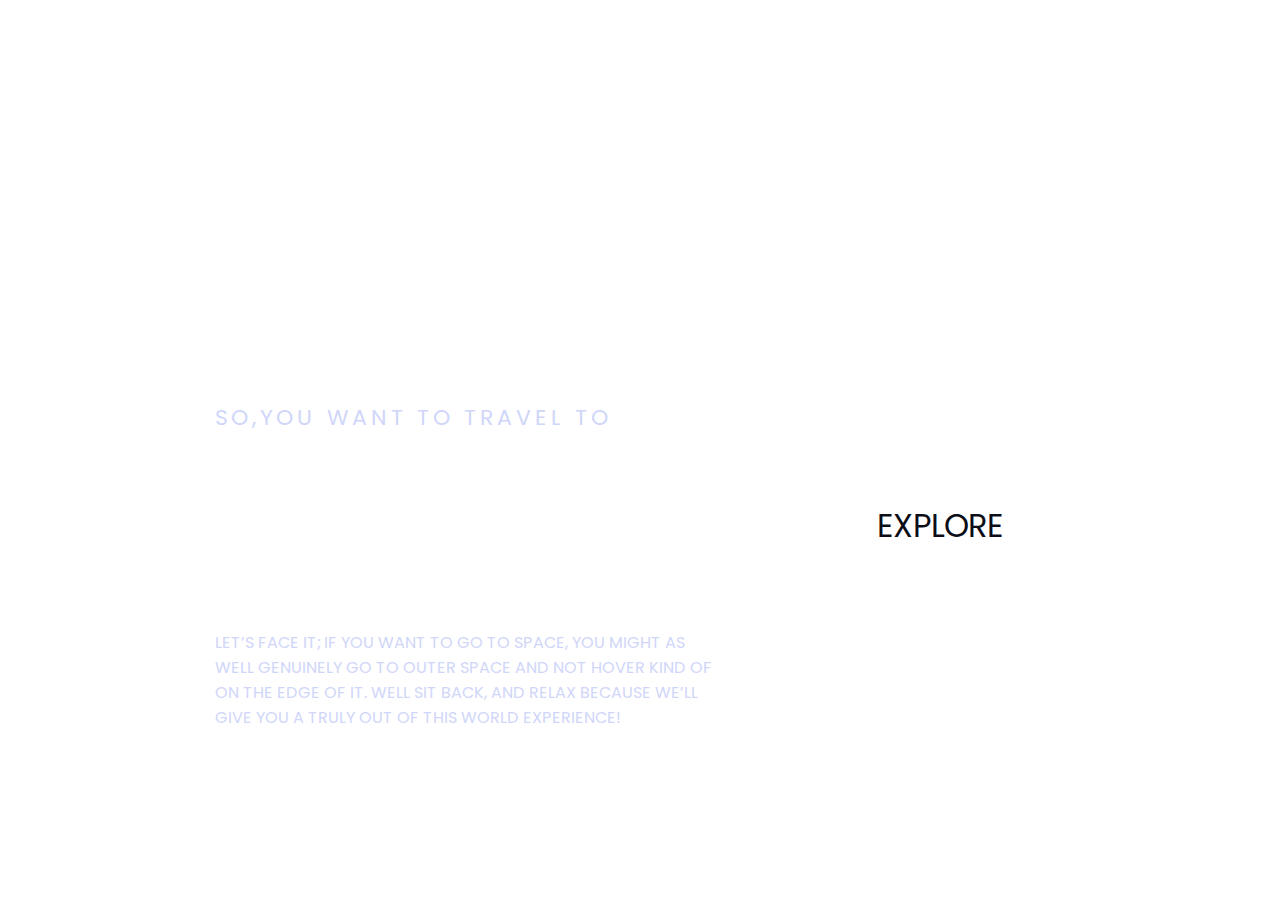
==== index.html @ 83350612 "destination page" ====
<!DOCTYPE html>
<html lang="en">
<head>
  <meta charset="UTF-8">
  <meta name="viewport" content="width=device-width, initial-scale=1.0">

  <link rel="icon" type="image/png" sizes="32x32" href="./assets/favicon-32x32.png">
  <link rel="stylesheet" href="/CSS/design_system_style.css">
  <link rel="stylesheet" href="/CSS/style.css">
  <link rel="stylesheet" href="/CSS/responsive_style.css">
  <title>Frontend Mentor | Space tourism website</title>
</head>
<body>
  <section class="container" id="home">
    <nav>
      <div class="nav-logo">
        <img src="/starter-code/assets/shared/logo.svg" alt="">
        <div class="line"></div>
      </div>
      
      <div class="nav-btn">
        <div>
          <span class="line-1"></span>
          <span class="line-2"></span>
          <span class="line-3"></span>
        </div>
      </div>

      <div class="navbar">
        <div class="nav-item">
          <a href="index.html" class="nav-link active">00 <span>home</span></a>
          <a href="/starter-code/destination-moon.html" class="nav-link">01 <span>destination</span></a>
          <a href="/starter-code/crew-commander.html" class="nav-link">02 <span>crew</span></a>
          <a href="/starter-code/technology-vehicle.html" class="nav-link">03 <span>technology</span></a>
        </div>
      </div>
    </nav>

    <main>
     <div class="main-body">
      <div class="main-content">
        <div class="heading">so,you want to travel to</div>
        <div class="title">space</div>
        <div class="text">
          Let’s face it; if you want to go to space, 
          you might as well genuinely go to outer space and not hover kind of on the edge of it.
          Well sit back, and relax because we’ll give you a truly out of this world experience!
        </div>
      </div>

      <a href="/starter-code/destination-moon.html" class="main-btn">explore</a>
     </div>
    </main>
  </section>

  <script type="module" src="/JS/main.js"></script>
</body>
</html>
---- CSS/design_system_style.css ----
@import url('https://fonts.googleapis.com/css2?family=Poppins:ital,wght@0,100;0,200;0,300;0,400;0,500;0,600;0,700;0,800;0,900;1,100;1,200;1,300;1,400;1,500;1,600;1,700;1,800;1,900&display=swap');

:root {
    --white: rgba(255, 255, 255, 1); 
    --primary-color: rgba(208, 214, 249, 1);
    --secondary-color: rgba(11, 13, 23, 1);
}

*{
    padding: 0;
    margin: 0;
    box-sizing: border-box;
    font-family: "Poppins",sans-serif;
}


/* Navbar */

.container nav{
    display: flex;
    align-items: center;
    justify-content: space-between;
    margin: auto;
    padding-top: 30px;
}

.nav-logo{
    margin-left: 100px;
    display: flex;
    align-items: center;
    position: relative;
    flex: 1;
}


.line{
    width: calc(100% - 70px);
    height: 1px;
    background: var(--white);
    opacity: 25%;
    position: absolute;
    left: 120px;
    z-index: 10;
}

.nav-btn{
    width: 50px;
    height: 50px;
    margin-right: 50px;
    display: none;
    place-items: center;
    transition: all 0.5s ease;
    cursor: pointer;
}

.nav-btn div{
    width: 30px;
    height: 30px;
    position: relative;
}

.nav-btn div span{
    position: absolute;
    width: 100%;
    height: 3px;
    border-radius: 5px;
    background: var(--primary-color);
    inset: 50%;
    transform: translate(-50%,-50%);
    z-index: 10;
    transition: all 0.5s ease;
}

.nav-btn .line-1{
    transform: translate(-50%,-10px);
}

.nav-btn .line-3{
    transform: translate(-50%,8px);
}

.nav-btn.open .line-1{
    transform: translate(-50%,-50%) rotate(-45deg);
}

.nav-btn.open .line-2{
    width: 0;
}

.nav-btn.open .line-3{
    transform: translate(-50%,-50%) rotate(45deg);
}

.navbar{
    background: rgb(255,255,255,0.1);
    backdrop-filter: blur(5px);
    padding: 25px 150px;
}

.nav-item{
    display: flex;
    align-items: center;
    gap: 40px;
}


.nav-link{
    color: var(--white);
    text-transform: uppercase;
    text-decoration: none;
    letter-spacing: 1px;
    word-spacing: 2px;
    position: relative;
    transition: all 0.3s ease;
    font-size: 16px;
    font-weight: bold;
}

.nav-link span{
    font-weight: normal !important;
}

.nav-link::after{
    position: absolute;
    content: '';
    width: 0;
    height: 2px;
    background: var(--white);
    left: 0;
    bottom: -25px;
    transition: all 0.5s ease;
}

.nav-link.active::after,
.nav-link:hover::after{
    width: calc(100% + 5px);
}
/* main */
main{
    width: 1200px;
    margin: auto;
    position: relative;
}

.heading,
.caption{
    font-size: 28px;
    color: var(--primary-color);
    letter-spacing: 4px;
    text-transform: uppercase;
}

.caption{
    color: var(--white);
    position: absolute;
    top: 135px;
    left: 150px;
}

.caption span{
    opacity: 25%;
    font-weight: bold;
    letter-spacing: 4.72px;
}

.title{
    font-size: 144px;
    color: var(--white);
    text-transform: uppercase;
}

.text,.text-2{
    font-size: 18px;
    color: var(--primary-color);
    text-transform: uppercase;
}

.text-2{
    color: var(--primary-color);
}

.res-img{
    max-width: 100%;
    height: auto;
}
---- CSS/style.css ----
.container{
    background-image: url(/starter-code/assets/home/background-home-desktop.jpg);
    background-position: center center;
    background-repeat: no-repeat;
    background-size: cover;
    height: 100vh;
    position: relative;
}

.main-body{
    display: grid;
    grid-template-columns: 3fr 1fr;
    position: absolute;
    top: 350px;
    gap: 180px;
}

.main-content{
    display: flex;
    flex-direction: column;
    text-align: start;
    text-transform: uppercase;
}


.main-btn{
    font-size: 32px;
    background: var(--white);
    color: var(--secondary-color);
    border-radius: 50%;
    border: none;
    outline: none;
    height: 272px;
    width: 272px;
    cursor: pointer;
    transition: all 0.5s ease;
    position: relative;
    text-transform: uppercase;
    text-decoration: none;
    display: grid;
    place-items: center;
    -webkit-tap-highlight-color: transparent;
    z-index: 1;
}

.main-btn::after{
    position: absolute;
    content: '';
    width: 0px;
    height: 0px;
    background: rgb(255,255,255,0.1);
    backdrop-filter: blur(1px);
    border-radius: 50%;
    inset: 50%;
    transform: translate(-50%,-50%);
    transition: all 0.5s ease;
    z-index: -1;
}

.main-btn:hover::after,
.main-btn:active::after{
    width: 420px;
    height: 420px;
}

.main-btn:hover{
    color: rgba(11, 13, 23, 0.5);
}
---- CSS/responsive_style.css ----
@media (max-width: 1500px) {
    .navbar{
        padding: 25px 80px;
    }

    .line{
      width: 90%;
    }
    main{
        width: 1000px;
    }
    .main-body{
        top: 300px;
        gap: 120px;
    }

    /* destination */
    .destination-body{
        margin-top: 150px;
        gap: 150px;
    }
}

@media (max-width: 1300px) {
    .navbar{
        padding: 25px 70px;
    }
    .nav-link{
        font-size: 14px;
    }

    main{
        width: 850px;
    }

    .main-body{
        gap: 90px;
    }

    .line{
      width: 79%;
    }
    .heading,
    .caption{
        font-size: 22px;
    }
    .title{
        font-size: 130px;
    }
    
    .text,.text-2{
        font-size: 16px;
    }

    .main-btn{
       width: 250px;
       height: 250px;
    }

    .main-btn:hover::after{
        width: 400px;
        height: 400px;
    }

    /* destination */
    .destination-content{
        gap: 20px;
    }
}

@media (max-width: 980px){

    .container nav{
        padding-top: 0;
    }
    .navbar{
        padding: 35px 100px;
    }

    .nav-logo{
        margin: 0 50px;
    }

    .nav-link::after{
        bottom: -35px;
    }

    .line{
        display: none;
    }
    
    main{
        width: 650px;
    }
    .main-body{
        grid-template-columns: 1fr;
        text-align: center;
        place-items: center;
        top: 200px;
    }
    .main-content{
        justify-content: center;
        align-items: center;
        text-align: center;
        gap: 30px;
    }
    .heading,
    .caption{
        font-size: 22px;
    }
    .title{
        font-size: 100px;
    }
    
    .text,.text-2{
        font-size: 18px;
    }
    
    .main-btn{
        width: 220px;
        height: 220px;
    }
 
    .main-btn:hover::after{
        width: 370px;
        height: 370px;
    }

    .caption{
        left: 50px;
    }

    /* destination */
    #destination{
        background-image: url(/starter-code/assets/destination/background-destination-tablet.jpg);
        height: 100%;
    }

    .destination-body{
        grid-template-columns: 1fr;
        text-align: center;
        gap: 70px;
        padding-bottom: 100px;
    }
    .destination-body img{
        opacity: 1;
        width: 60%;
    }
    .destination-content{
        justify-content: center;
        align-items: center;
    }
} 

@media (max-width: 855px){
    .container{
        background-image: url(/starter-code/assets/home/background-home-tablet.jpg);
    }

    .container nav{
        padding-top: 30px;
    }

    .navbar{
        padding: 25px 50px;
    }

    main{
        width: 500px;
 
    }
    .main-body{
        top: 120px;
        gap: 100px;
    }
    .navbar{
        z-index: 1000;
        position: absolute;
        right: 0;
        top: 0;
        height: 100vh;
        width: 0;
        backdrop-filter: blur(15px);
        gap: 50px;
        transition: all 0.4s ease-in-out;
        overflow: hidden;
        opacity: 0;
    }
    
    .nav-item{
        display: flex;
        flex-direction: column;
        align-items: start;
        margin-top: 100px;
        gap: 80px;
        opacity: 0;
        visibility: hidden;
        overflow: hidden;
        transition: all 0.1s ease ;
    }
    
    .navbar.show{
        opacity: 1;
        width: 60%;
    }

    .navbar.show .nav-item{
        visibility: visible;
        opacity: 1;
    }
    
    .nav-link{
        font-size: 20px;
    }

    .nav-link::after{
        bottom: -15px;
    }

    .nav-btn{
        display: grid;
        z-index: 1000000;
    }
}

@media (max-width: 500px){
    .container{
        background-image: url(/starter-code/assets/home/background-home-mobile.jpg);
    }

    .nav-logo{
        margin: 0 30px;
    }
    .nav-btn{
        margin-right: 20px;
    }

    .navbar.show{
        width: 75%;   
    }

    .nav-item{
        gap: 50px;
    }

    .nav-link{
        font-size: 14px;
    }

    main{
        width: 90%;
        gap: 30px;
    }

    .main-body{
        gap: 50px;
        top: 70px;
    }

    .main-content{
        gap: 10px;
    }

    .heading,
    .caption{
        font-size: 16px;
    }
    .title{
        font-size: 80px;
    }
    
    .text,.text-2{
        font-size: 14px;
    }
    
    .main-btn{
        width: 144px;
        height: 144px;
        font-size: 18px;
    }
 
    .main-btn:hover::after{
        width: 200px;
        height: 200px;
    }

    .caption{
        left: unset;
        top: unset;
        position: unset;
        text-align: center;
        margin-top: 40px;
    }

    /* destination */
    .destination-body{
        margin-top: 50px;
        gap: 50px;
        padding-bottom: 55px;
    }

    .destination-item{
        gap: 22px;
    }
    .destination-link{
        font-size: 14px;
        letter-spacing: 15%;
    }

    .underline{
        margin-top: 20px;
    }
    .planet{
        font-size: 55px;
        letter-spacing: 0;
    }

    .info-container{
        flex-direction: column;
        gap: 20px;
    }
}
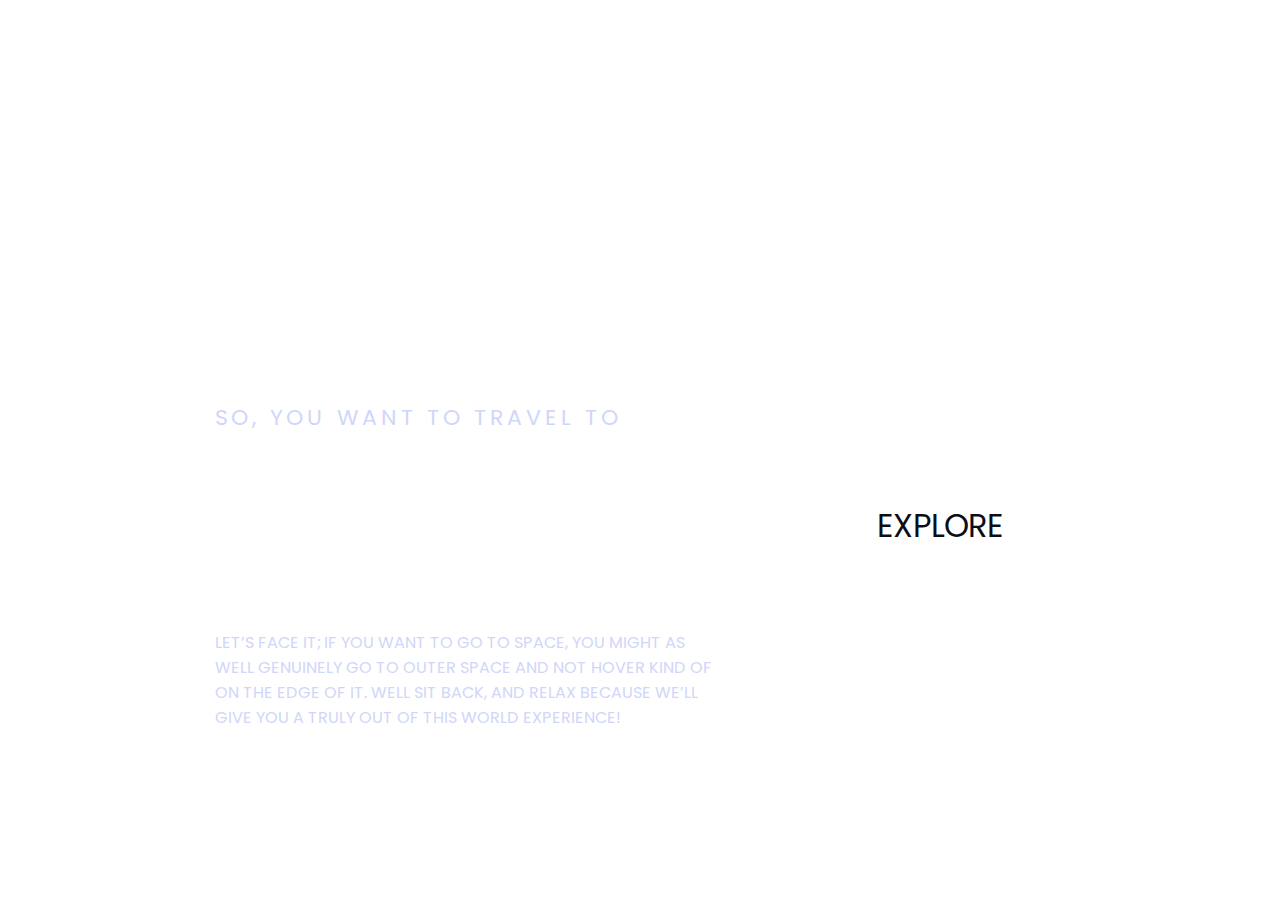
==== commit aca2650d: "fix path" ====
--- a/index.html
+++ b/index.html
@@ -4,17 +4,17 @@
   <meta charset="UTF-8">
   <meta name="viewport" content="width=device-width, initial-scale=1.0">
 
-  <link rel="icon" type="image/png" sizes="32x32" href="./assets/favicon-32x32.png">
-  <link rel="stylesheet" href="/CSS/design_system_style.css">
-  <link rel="stylesheet" href="/CSS/style.css">
-  <link rel="stylesheet" href="/CSS/responsive_style.css">
-  <title>Frontend Mentor | Space tourism website</title>
+  <link rel="icon" type="image/png" sizes="32x32" href="assets/favicon-32x32.png"> 
+  <link rel="stylesheet" href="CSS/design_system_style.css"> 
+  <link rel="stylesheet" href="CSS/style.css"> 
+  <link rel="stylesheet" href="CSS/responsive_style.css"> 
+  <title>Space tourism website</title>
 </head>
 <body>
   <section class="container" id="home">
     <nav>
       <div class="nav-logo">
-        <img src="/starter-code/assets/shared/logo.svg" alt="">
+        <img src="starter-code/assets/shared/logo.svg" alt=""> 
         <div class="line"></div>
       </div>
       
@@ -29,30 +29,30 @@
       <div class="navbar">
         <div class="nav-item">
           <a href="index.html" class="nav-link active">00 <span>home</span></a>
-          <a href="/starter-code/destination-moon.html" class="nav-link">01 <span>destination</span></a>
-          <a href="/starter-code/crew-commander.html" class="nav-link">02 <span>crew</span></a>
-          <a href="/starter-code/technology-vehicle.html" class="nav-link">03 <span>technology</span></a>
+          <a href="starter-code/destination.html" class="nav-link">01 <span>destination</span></a> 
+          <a href="starter-code/crew-commander.html" class="nav-link">02 <span>crew</span></a> 
+          <a href="starter-code/technology-vehicle.html" class="nav-link">03 <span>technology</span></a> 
         </div>
       </div>
     </nav>
 
     <main>
-     <div class="main-body">
-      <div class="main-content">
-        <div class="heading">so,you want to travel to</div>
-        <div class="title">space</div>
-        <div class="text">
-          Let’s face it; if you want to go to space, 
-          you might as well genuinely go to outer space and not hover kind of on the edge of it.
-          Well sit back, and relax because we’ll give you a truly out of this world experience!
+      <div class="main-body">
+        <div class="main-content">
+          <div class="heading">so, you want to travel to</div>
+          <div class="title">space</div>
+          <div class="text">
+            Let’s face it; if you want to go to space, 
+            you might as well genuinely go to outer space and not hover kind of on the edge of it.
+            Well sit back, and relax because we’ll give you a truly out of this world experience!
+          </div>
         </div>
+
+        <a href="starter-code/destination.html" class="main-btn">explore</a> 
       </div>
-
-      <a href="/starter-code/destination-moon.html" class="main-btn">explore</a>
-     </div>
     </main>
   </section>
 
-  <script type="module" src="/JS/main.js"></script>
+  <script type="module" src="JS/main.js"></script> 
 </body>
-</html>+</html>
--- a/CSS/style.css
+++ b/CSS/style.css
@@ -1,7 +1,7 @@
 
 
 .container{
-    background-image: url(/starter-code/assets/home/background-home-desktop.jpg);
+    background-image: url(../starter-code/assets/home/background-home-desktop.jpg);
     background-position: center center;
     background-repeat: no-repeat;
     background-size: cover;
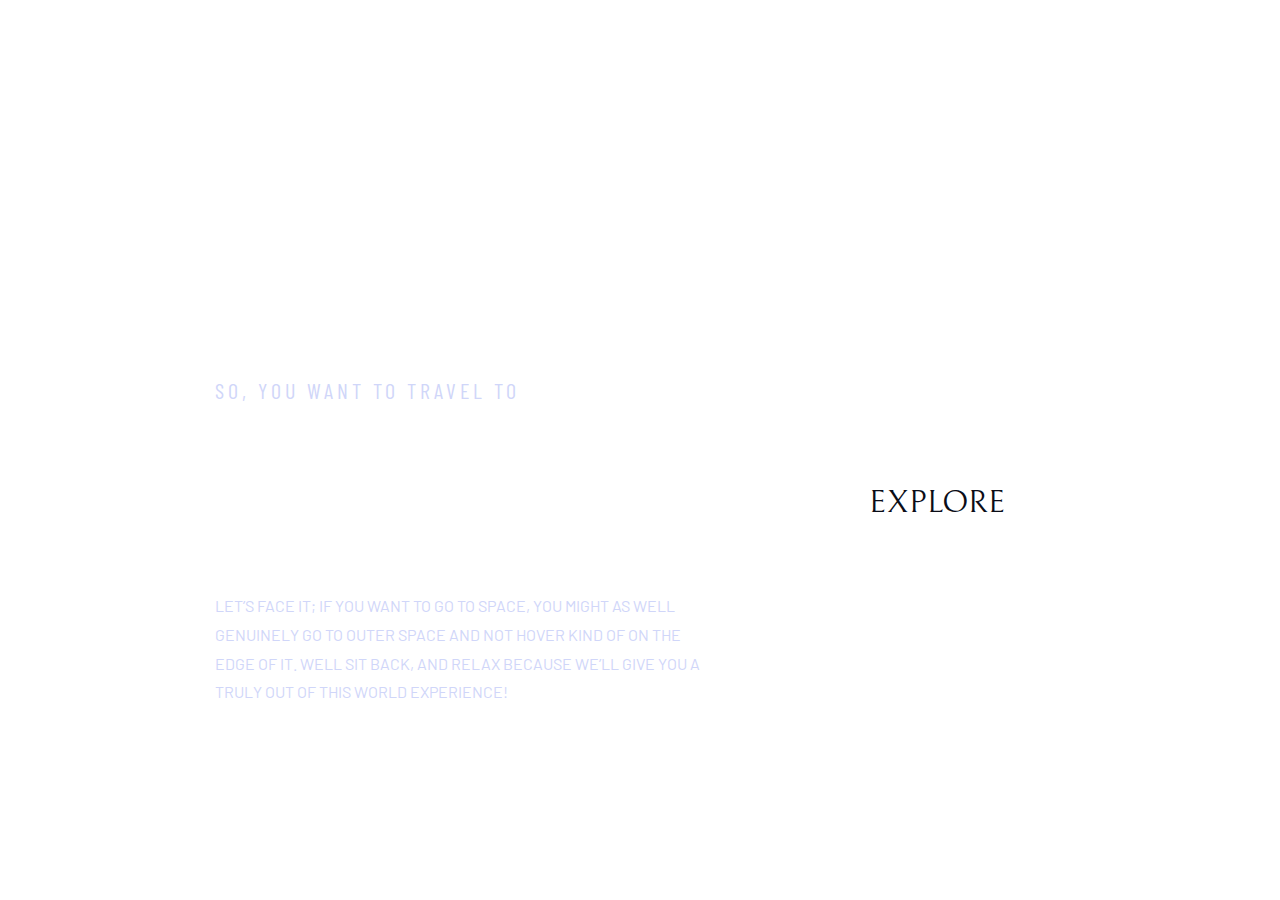
==== commit 620333e8: "fix responsive" ====
--- a/index.html
+++ b/index.html
@@ -30,7 +30,7 @@
         <div class="nav-item">
           <a href="index.html" class="nav-link active">00 <span>home</span></a>
           <a href="starter-code/destination.html" class="nav-link">01 <span>destination</span></a> 
-          <a href="starter-code/crew-commander.html" class="nav-link">02 <span>crew</span></a> 
+          <a href="starter-code/crew.html" class="nav-link">02 <span>crew</span></a> 
           <a href="starter-code/technology-vehicle.html" class="nav-link">03 <span>technology</span></a> 
         </div>
       </div>
--- a/CSS/design_system_style.css
+++ b/CSS/design_system_style.css
@@ -1,16 +1,20 @@
-@import url('https://fonts.googleapis.com/css2?family=Poppins:ital,wght@0,100;0,200;0,300;0,400;0,500;0,600;0,700;0,800;0,900;1,100;1,200;1,300;1,400;1,500;1,600;1,700;1,800;1,900&display=swap');
+@import url('https://fonts.googleapis.com/css2?family=Barlow+Condensed:ital,wght@0,100;0,200;0,300;0,400;0,500;0,600;0,700;0,800;0,900;1,100;1,200;1,300;1,400;1,500;1,600;1,700;1,800;1,900&family=Barlow:ital,wght@0,100;0,200;0,300;0,400;0,500;0,600;0,700;0,800;0,900;1,100;1,200;1,300;1,400;1,500;1,600;1,700;1,800;1,900&family=Bellefair&family=Heebo:wght@100..900&display=swap');
 
 :root {
     --white: rgba(255, 255, 255, 1); 
     --primary-color: rgba(208, 214, 249, 1);
     --secondary-color: rgba(11, 13, 23, 1);
+
+    --text-barlow: "Barlow", serif;
+    --text-barlow-condensed:  "Barlow Condensed", serif;
+    --text-bellefair: "Bellefair", serif;
+    --text--heebo:  "Heebo", serif;
 }
 
 *{
     padding: 0;
     margin: 0;
     box-sizing: border-box;
-    font-family: "Poppins",sans-serif;
 }
 
 
@@ -106,6 +110,7 @@
 
 .nav-link{
     color: var(--white);
+    font-family: var(--text-barlow-condensed);
     text-transform: uppercase;
     text-decoration: none;
     letter-spacing: 1px;
@@ -137,14 +142,14 @@
 }
 /* main */
 main{
-    width: 1200px;
+    width: 1450px;
     margin: auto;
-    position: relative;
 }
 
 .heading,
 .caption{
     font-size: 28px;
+    font-family: var(--text-barlow-condensed);
     color: var(--primary-color);
     letter-spacing: 4px;
     text-transform: uppercase;
@@ -152,9 +157,7 @@
 
 .caption{
     color: var(--white);
-    position: absolute;
-    top: 135px;
-    left: 150px;
+    align-self: flex-start;
 }
 
 .caption span{
@@ -165,6 +168,7 @@
 
 .title{
     font-size: 144px;
+    font-family: var(--text-bellefair);
     color: var(--white);
     text-transform: uppercase;
 }
@@ -172,7 +176,9 @@
 .text,.text-2{
     font-size: 18px;
     color: var(--primary-color);
-    text-transform: uppercase;
+    font-family: var(--text-barlow);
+    text-transform: uppercase;
+    line-height: 180%;
 }
 
 .text-2{
@@ -182,4 +188,13 @@
 .res-img{
     max-width: 100%;
     height: auto;
-}+}
+#destination-main,
+#crew-main,
+#technology-main{
+    display: flex;
+    flex-direction: column;
+    gap: 150px;
+    margin-top: 30px;
+}
+
--- a/CSS/style.css
+++ b/CSS/style.css
@@ -5,23 +5,25 @@
     background-position: center center;
     background-repeat: no-repeat;
     background-size: cover;
+    overflow: hidden;
     height: 100vh;
-    position: relative;
 }
 
 .main-body{
     display: grid;
-    grid-template-columns: 3fr 1fr;
-    position: absolute;
-    top: 350px;
-    gap: 180px;
+    grid-template-columns: 2fr 1fr;
+    gap: 200px;
+    margin-top: 280px;
 }
 
 .main-content{
     display: flex;
     flex-direction: column;
     text-align: start;
+    align-self: start;
+    justify-content: start;
     text-transform: uppercase;
+    gap: 20px;
 }
 
 
@@ -29,6 +31,7 @@
     font-size: 32px;
     background: var(--white);
     color: var(--secondary-color);
+    font-family: var(--text-bellefair);
     border-radius: 50%;
     border: none;
     outline: none;
--- a/CSS/responsive_style.css
+++ b/CSS/responsive_style.css
@@ -1,4 +1,4 @@
-@media (max-width: 1500px) {
+@media (max-width: 1550px) {
     .navbar{
         padding: 25px 80px;
     }
@@ -7,16 +7,18 @@
       width: 90%;
     }
     main{
-        width: 1000px;
-    }
-    .main-body{
-        top: 300px;
+        width: 1050px;
+    }
+    .main-body{
+        margin-top: 250px;
         gap: 120px;
     }
 
     /* destination */
+    #destination-main{
+        gap: 100px;
+    }
     .destination-body{
-        margin-top: 150px;
         gap: 150px;
     }
 }
@@ -34,6 +36,7 @@
     }
 
     .main-body{
+        margin-top: 280px;
         gap: 90px;
     }
 
@@ -63,13 +66,21 @@
     }
 
     /* destination */
+    #destination-main{
+        gap: 90px;
+        margin-top: 40px;
+    }
+    
+    .destination-body{
+        grid-template-columns: 1fr 2fr;
+    }
+    
     .destination-content{
         gap: 20px;
     }
 }
 
-@media (max-width: 980px){
-
+@media (max-width: 990px){
     .container nav{
         padding-top: 0;
     }
@@ -79,6 +90,9 @@
 
     .nav-logo{
         margin: 0 50px;
+    }
+    .nav-link{
+        font-size: 18px;
     }
 
     .nav-link::after{
@@ -96,7 +110,8 @@
         grid-template-columns: 1fr;
         text-align: center;
         place-items: center;
-        top: 200px;
+        margin-top: 100px;
+        gap: 50px;
     }
     .main-content{
         justify-content: center;
@@ -127,13 +142,17 @@
     }
 
     .caption{
-        left: 50px;
+        align-self: center;
     }
 
     /* destination */
     #destination{
-        background-image: url(/starter-code/assets/destination/background-destination-tablet.jpg);
+        background-image: url(../starter-code/assets/destination/background-destination-tablet.jpg);
         height: 100%;
+    }
+
+    #destination-main{
+       margin-top: 70px;
     }
 
     .destination-body{
@@ -149,12 +168,13 @@
     .destination-content{
         justify-content: center;
         align-items: center;
+        gap: 30px;
     }
 } 
 
 @media (max-width: 855px){
     .container{
-        background-image: url(/starter-code/assets/home/background-home-tablet.jpg);
+        background-image: url(../starter-code/assets/home/background-home-tablet.jpg);
     }
 
     .container nav{
@@ -167,11 +187,10 @@
 
     main{
         width: 500px;
- 
-    }
-    .main-body{
-        top: 120px;
-        gap: 100px;
+    }
+    .main-body{
+        margin-top: 80px;
+        gap: 60px;
     }
     .navbar{
         z-index: 1000;
@@ -206,7 +225,7 @@
 
     .navbar.show .nav-item{
         visibility: visible;
-        opacity: 1;
+        opacity: 1; 
     }
     
     .nav-link{
@@ -221,11 +240,18 @@
         display: grid;
         z-index: 1000000;
     }
+    /* destination */
+    .destination-link{
+        font-size: 20px;
+    }
+    .destination-content{
+        gap: 40px;
+    }
 }
 
 @media (max-width: 500px){
     .container{
-        background-image: url(/starter-code/assets/home/background-home-mobile.jpg);
+        background-image: url(../starter-code/assets/home/background-home-mobile.jpg);
     }
 
     .nav-logo{
@@ -254,7 +280,7 @@
 
     .main-body{
         gap: 50px;
-        top: 70px;
+        margin-top: 80px;
     }
 
     .main-content{
@@ -284,19 +310,24 @@
         height: 200px;
     }
 
-    .caption{
-        left: unset;
-        top: unset;
-        position: unset;
-        text-align: center;
-        margin-top: 40px;
-    }
-
-    /* destination */
+
+    /* destination */
+    #destination{
+        background-image: url(../starter-code/assets/destination/background-destination-mobile.jpg);
+    }
+
+    #destination-main{
+        margin-top: 45px;
+        gap: 40px;
+    }
+
     .destination-body{
         margin-top: 50px;
-        gap: 50px;
+        gap: 45px;
         padding-bottom: 55px;
+    }
+    .destination-content{
+        gap: 25px;
     }
 
     .destination-item{
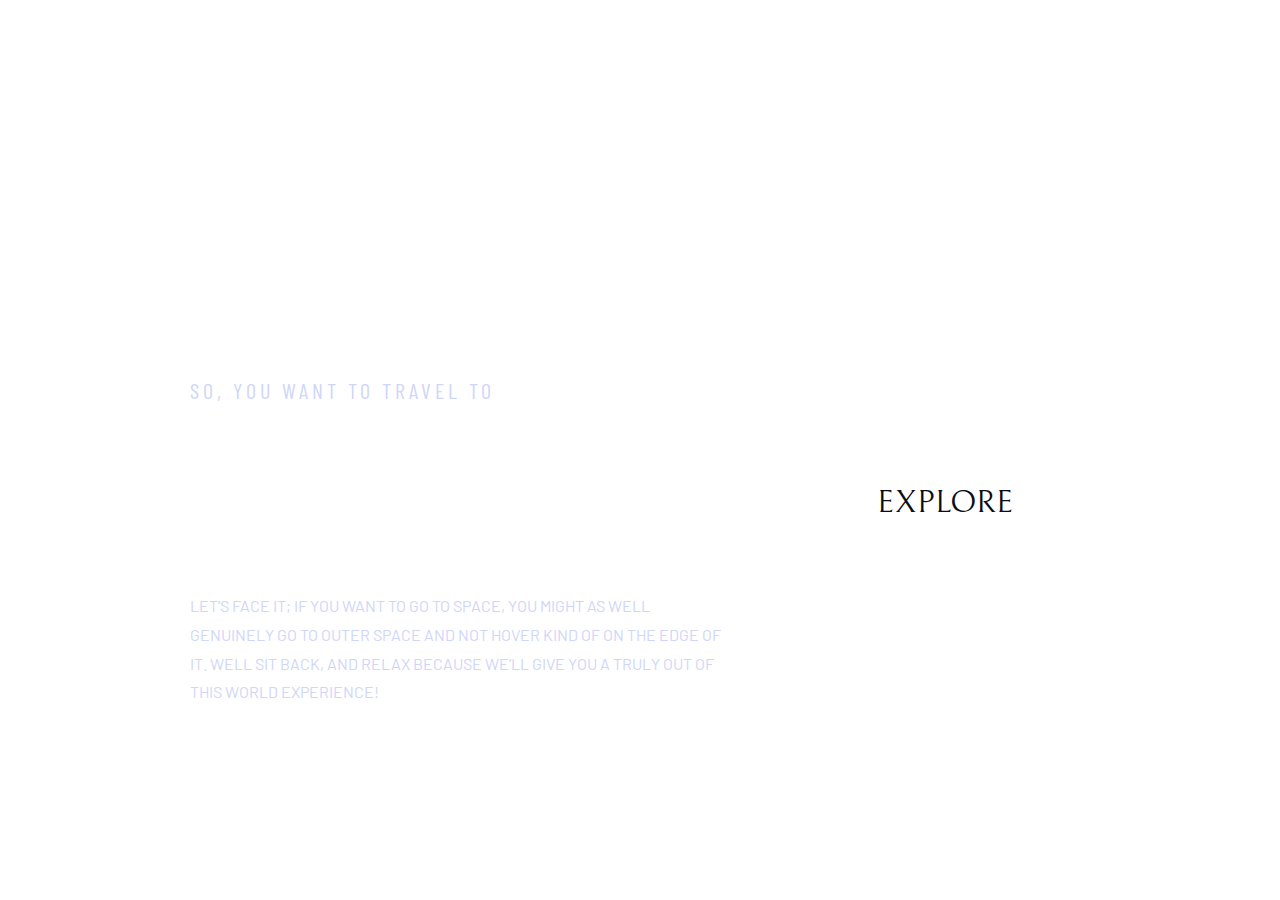
==== commit 692bb9a1: "done" ====
--- a/index.html
+++ b/index.html
@@ -36,7 +36,7 @@
       </div>
     </nav>
 
-    <main>
+    <main class="hidden">
       <div class="main-body">
         <div class="main-content">
           <div class="heading">so, you want to travel to</div>
--- a/CSS/design_system_style.css
+++ b/CSS/design_system_style.css
@@ -117,7 +117,7 @@
     word-spacing: 2px;
     position: relative;
     transition: all 0.3s ease;
-    font-size: 16px;
+    font-size: 18px;
     font-weight: bold;
 }
 
@@ -144,6 +144,12 @@
 main{
     width: 1450px;
     margin: auto;
+    transition: opacity 0.5s ease-in-out;
+    opacity: 1;
+}
+
+main.hidden{
+    opacity: 0;
 }
 
 .heading,
@@ -177,7 +183,6 @@
     font-size: 18px;
     color: var(--primary-color);
     font-family: var(--text-barlow);
-    text-transform: uppercase;
     line-height: 180%;
 }
 
@@ -198,3 +203,20 @@
     margin-top: 30px;
 }
 
+#crew-main{
+    gap: 130px;
+}
+
+
+.role{
+    font-size: 32px;
+    font-family: var(--text-bellefair);
+    color: var(--white);
+    opacity: 50.42%;
+    text-transform: uppercase;
+    margin-bottom: 16px;
+}
+
+.hidden{
+    opacity: 0;
+}
--- a/CSS/responsive_style.css
+++ b/CSS/responsive_style.css
@@ -2,7 +2,9 @@
     .navbar{
         padding: 25px 80px;
     }
-
+    .nav-link{
+        font-size: 16px;
+    }
     .line{
       width: 90%;
     }
@@ -21,18 +23,28 @@
     .destination-body{
         gap: 150px;
     }
+    /*crew  */
+    .crew-content{
+        gap: 130px;
+    }
+    /* Technology */
+    #technology-main{
+        gap: 250px;
+    }
 }
 
 @media (max-width: 1300px) {
     .navbar{
         padding: 25px 70px;
     }
+    .nav-logo{
+        margin-left: 70px;
+    }
     .nav-link{
         font-size: 14px;
     }
-
     main{
-        width: 850px;
+        width: 900px;
     }
 
     .main-body{
@@ -41,7 +53,7 @@
     }
 
     .line{
-      width: 79%;
+      width: 86%;
     }
     .heading,
     .caption{
@@ -70,13 +82,22 @@
         gap: 90px;
         margin-top: 40px;
     }
-    
-    .destination-body{
-        grid-template-columns: 1fr 2fr;
-    }
-    
+
     .destination-content{
         gap: 20px;
+    }
+    /*crew  */
+    .crew-content{
+        gap: 120px;
+    }
+    /* Technology */
+    .tech-body{
+        grid-template-columns: 3fr 1fr;
+        margin-top: 50px;
+    }
+    .tech-content{
+        margin-right: 80px;
+        gap: 45px;
     }
 }
 
@@ -141,9 +162,9 @@
         height: 370px;
     }
 
-    .caption{
-        align-self: center;
-    }
+  .caption{
+    align-self: center;
+  }
 
     /* destination */
     #destination{
@@ -170,6 +191,50 @@
         align-items: center;
         gap: 30px;
     }
+    /* Crew */
+    #crew{
+        height: 100%;
+    }
+    #crew-main{
+        gap: 80px;
+        margin-top: 80px;
+    }
+    .crew-body{
+        grid-template-columns: 1fr;
+        margin-top: 0;
+        gap: 0;
+    }
+    #crew-image{
+        height: 80%;
+    }
+    .crew-content{
+        justify-content: center;
+        align-items: center;
+        gap: 80px;
+    }
+    .crew-detail{
+        text-align: center;
+    }
+    /* Technology */
+    #technology-main{
+        gap: 50px;
+        margin-top: 60px;
+    }
+    .tech-body{
+        grid-template-columns: 1fr;
+        margin-top: 0px;
+        gap: 45px;
+    }
+    .tech-content{
+        order: 2;
+        margin-right: 0;
+    }
+    #tech-img{
+        order: 1;
+        width: 80%;
+        position: unset;
+    }
+
 } 
 
 @media (max-width: 855px){
@@ -192,35 +257,38 @@
         margin-top: 80px;
         gap: 60px;
     }
+
     .navbar{
         z-index: 1000;
-        position: absolute;
+        position: fixed;
         right: 0;
         top: 0;
         height: 100vh;
-        width: 0;
+        width: 60%;
         backdrop-filter: blur(15px);
         gap: 50px;
         transition: all 0.4s ease-in-out;
         overflow: hidden;
         opacity: 0;
+        transform: translateX(100%);
     }
     
     .nav-item{
         display: flex;
         flex-direction: column;
         align-items: start;
-        margin-top: 100px;
+        padding-top: 100px;
         gap: 80px;
         opacity: 0;
         visibility: hidden;
         overflow: hidden;
         transition: all 0.1s ease ;
+        position: fixed;
     }
     
     .navbar.show{
         opacity: 1;
-        width: 60%;
+        transform: translateX(0);
     }
 
     .navbar.show .nav-item{
@@ -241,11 +309,70 @@
         z-index: 1000000;
     }
     /* destination */
+    #destination{
+        background-image: url(../starter-code/assets/destination/background-destination-tablet.jpg);
+    }
     .destination-link{
         font-size: 20px;
     }
     .destination-content{
         gap: 40px;
+    }
+    /* Crew */
+    #crew{
+        background-image: url(../starter-code/assets/crew/background-crew-tablet.jpg);
+    }
+    #crew-main{
+        margin-top: 70px;
+        gap: 80px;
+    }
+   
+    .role{
+        font-size: 24px;
+    }
+    .crew-name{
+        font-size: 40px;
+    }
+    .bullets{
+        gap: 22px;
+    }
+    .bullets span{
+        height: 10px;
+        width: 10px;
+    }
+    /* Technology */
+    #technology{
+        background-image: url(../starter-code/assets/technology/background-technology-tablet.jpg);
+    }
+    #technology-main{
+        width: 100%;
+        margin-top: 45px;
+    }
+    .tech-body{
+        text-align: center;
+    }
+    .tech-content{
+        width: 500px;
+        flex-direction: column;
+        text-align: center;
+        margin-right: 0;
+        gap: 40px;
+    }
+    .numbers{
+        flex-direction: row;
+    }
+    .numbers span{
+        height: 56px;
+        width: 56px;
+        font-size: 24px;
+    }
+    .tech-name{
+        font-size: 40px;
+        margin-bottom: 16px;
+    }
+    #tech-img{
+        width: 100%;
+        height: auto;
     }
 }
 
@@ -310,7 +437,9 @@
         height: 200px;
     }
 
-
+    .caption{
+        font-size: 18px;
+    }
     /* destination */
     #destination{
         background-image: url(../starter-code/assets/destination/background-destination-mobile.jpg);
@@ -350,4 +479,47 @@
         flex-direction: column;
         gap: 20px;
     }
+    /* Crew */
+    #crew{
+        background-image: url(../starter-code/assets/crew/background-crew-mobile.jpg);
+    }
+    #crew-main{
+        margin-top: 40px;
+        gap: 60px;
+    }
+    .crew-content{
+        gap: 60px;
+    }
+    .role{
+        font-size: 18px;
+    }
+    .crew-name{
+        font-size: 24px;
+    }
+    .bullets{
+        gap: 18px;
+    }
+    /* Technology */
+    #technology{
+        background-image: url(../starter-code/assets/technology/background-technology-mobile.jpg);
+    }
+    .tech-body{
+        gap: 40px;
+    }
+    .tech-content{
+        width: 90%;
+        gap: 35px;
+    }
+    .tech-name{
+        font-size: 24px;
+        margin-bottom: 14px;
+    }
+    .numbers{
+        gap: 16px;
+    }
+    .numbers span{
+        height: 40px;
+        width: 40px;
+        font-size: 18px;
+    }
 }